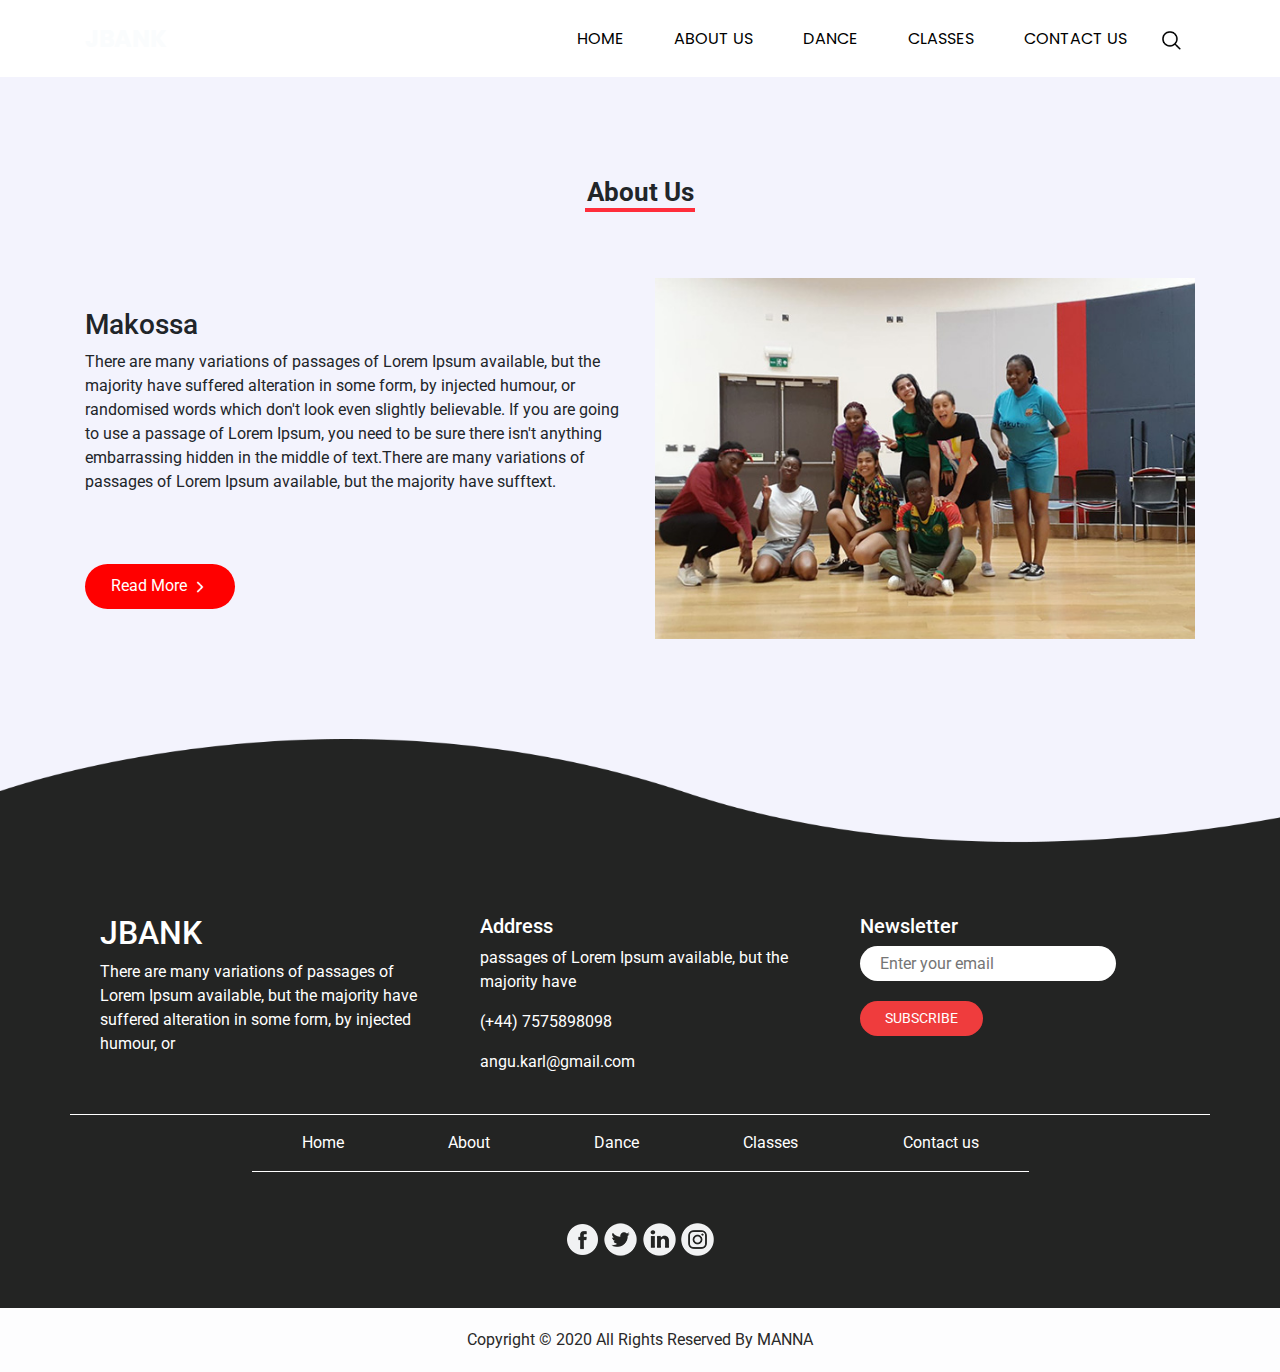
==== about.html @ 367013ea "OK" ====
<!DOCTYPE html>
<html>

<head>
  <!-- Basic -->
  <meta charset="utf-8" />
  <meta http-equiv="X-UA-Compatible" content="IE=edge" />
  <!-- Mobile Metas -->
  <meta name="viewport" content="width=device-width, initial-scale=1, shrink-to-fit=no" />
  <!-- Site Metas -->
  <meta name="keywords" content="" />
  <meta name="description" content="" />
  <meta name="author" content="" />

  <title>JBANK</title>

  <!-- slider stylesheet -->
  <link rel="stylesheet" type="text/css"
    href="https://cdnjs.cloudflare.com/ajax/libs/OwlCarousel2/2.1.3/assets/owl.carousel.min.css" />

  <!-- bootstrap core css -->
  <link rel="stylesheet" type="text/css" href="css/bootstrap.css" />

  <!-- fonts style -->
  <link href="https://fonts.googleapis.com/css?family=Poppins:300,400,600,700|Roboto:300,400,700&display=swap"
    rel="stylesheet">
  <!-- Custom styles for this template -->
  <link href="css/style.css" rel="stylesheet" />
  <!-- responsive style -->
  <link href="css/responsive.css" rel="stylesheet" />
</head>

<body class="about-page">

  <div class="hero_area">
    <!-- header section strats -->
    <header class="header_section">
      <div class="container">
        <nav class="navbar navbar-expand-lg custom_nav-container pt-3">
          <a class="navbar-brand" href="#">
            JBANK
          </a>
          <button class="navbar-toggler" type="button" data-toggle="collapse" data-target="#navbarSupportedContent"
            aria-controls="navbarSupportedContent" aria-expanded="false" aria-label="Toggle navigation">
            <span class="navbar-toggler-icon"></span>
          </button>

          <div class="collapse navbar-collapse" id="navbarSupportedContent">
            <ul class="navbar-nav ml-auto mr-2">
              <li class="nav-item active">
                <a class="nav-link" href="index.html">Home <span class="sr-only">(current)</span></a>
              </li>
              <li class="nav-item">
                <a class="nav-link" href="about.html">About Us </a>
              </li>
              <li class="nav-item">
                <a class="nav-link" href="dance.html">Dance</a>
              </li>
              <li class="nav-item">
                <a class="nav-link" href="classes.html">Classes</a>
              </li>
              <li class="nav-item">
                <a class="nav-link" href="contact.html">Contact us</a>
              </li>

            </ul>
            <form class="form-inline my-2 my-lg-0">

              <button class="btn  my-2 my-sm-0 nav_search-btn" type="submit"></button>
            </form>
          </div>
        </nav>
      </div>
    </header>
    <!-- end header section -->

  </div>

  <!-- about section -->

  <section class="about_section">
    <div class="container">
      <h2>
        About Us
      </h2>
      <div class="row">
        <div class="col-md-6">
          <div class="about-detail">
            <h3>
              Makossa
            </h3>
            <p>
              There are many variations of passages of Lorem Ipsum available, but the majority have suffered alteration
              in some form, by injected humour, or randomised words which don't look even slightly believable. If you
              are going to use a passage of Lorem Ipsum, you need to be sure there isn't anything embarrassing hidden in
              the middle of text.There are many variations of passages of Lorem Ipsum available, but the majority have
              sufftext.
            </p>
            <div>
              <a href="">
                <div>
                  <span>
                    Read More
                  </span>
                  <span>
                    <img src="images/right.png" alt="" style="width: 18px;">
                  </span>
                </div>
              </a>
            </div>
          </div>
        </div>
        <div class="col-md-6">
          <div class="about-imge-box">
            <img src="images/about-img.jpg" alt="" class="img-fluid">
          </div>
        </div>
      </div>
    </div>
  </section>

  <!-- end about section -->






  <!-- info section -->
  <section class="info_section">
    <div class="container ">
      <div class="row custom_border-btm mb-3 pb-4">
        <div class="col-md-4 info_logo">
          <h2>
            JBANK
          </h2>
          <p>
            There are many variations of passages of Lorem Ipsum available, but the majority have suffered alteration in
            some form, by injected humour, or
          </p>
        </div>
        <div class="col-md-4 info_address">
          <h5>
            Address
          </h5>
          <p>
            passages of Lorem Ipsum available, but the majority have
          </p>
          <p>
            (+44) 7575898098
          </p>
          <p>
            angu.karl@gmail.com
          </p>
        </div>
        <div class="col-md-4 info_news">
          <h5>
            Newsletter
          </h5>
          <form action="">
            <div>
              <input type="email" placeholder="Enter your email">
            </div>
            <div>
              <button type="submit">
                Subscribe
              </button>
            </div>
          </form>
        </div>
      </div>
      <div class="info_nav ">
        <nav class="custom_border-btm">
          <ul>
            <li>
              <a href="index.html"> Home</a>
            </li>
            <li>
              <a href="about.html">About</a>
            </li>
            <li>
              <a href="dance.html">Dance</a>
            </li>
            <li>
              <a href="classes.html">Classes</a>
            </li>
            <li>
              <a href="contact.html">Contact us</a>
            </li>
          </ul>
        </nav>
      </div>
      <div>
        <div class="info_social">
          <div>
            <img src="images/fb.png" alt="">
          </div>
          <div>
            <img src="images/twitter.png" alt="">
          </div>
          <div>
            <img src="images/linkedin.png" alt="">
          </div>
          <div>
            <img src="images/insta.png" alt="">
          </div>
        </div>
      </div>
    </div>
  </section>
  <!-- endsss info section -->



  <!-- footer section -->
  <section class="container-fluid footer_section">
    <p>
      Copyright &copy; 2020 All Rights Reserved By
      <a href="https://MANNA/">MANNA</a>
    </p>
  </section>
  <!-- footer section -->

  <script type="text/javascript" src="js/jquery-3.4.1.min.js"></script>
  <script type="text/javascript" src="js/bootstrap.js"></script>





</body>

</html>
---- css/style.css ----
body {
	font-family: "Roboto", sans-serif;
	overflow-x: hidden;
	background-color: #fff;
}

.layout_padding {
	padding: 75px 0;
}

.layout_padding-top {
	padding-top: 75px;
}

.layout_padding-bottom {
	padding-bottom: 75px;
}

/*header section*/

.header_section {
	font-family: "Poppins", sans-serif;

	
	background-repeat: no-repeat;
	background-size: 100% 500px;
}
.videos{
float:none;
}
/* 
.header_section::before {
  content: "";

  position: absolute;
  background-repeat: no-repeat;
  content: "";
  width: 33%;
  height: 100%;
  background-size: cover;
  background-image: url(../images/shape-1.png);
} */

.header_section .nav_container {
	margin: 0 auto;
}

.custom_nav-container.navbar-expand-lg .navbar-nav .nav-link {
	text-transform: uppercase;
	padding: 10px 25px;
	color: #000101;
}

a,
a:hover,
a:focus {
	text-decoration: none;
}

a:hover,
a:focus {
	color: initial;
}

.btn,
.btn:focus {
	outline: none !important;
	box-shadow: none;
}

.custom_nav-container .navbar-toggler {}

.custom_nav-container .navbar-toggler .navbar-toggler-icon {}

.custom_nav-container .nav_search-btn {}

.navbar {}

.nav-link:hover {}

.navbar-brand,
.navbar-brand:hover {
	text-transform: uppercase;
	font-weight: bold;
	font-size: 24px;
	color: #fafcfd;
	
}

.custom_nav-container .nav_search-btn {
	background-image: url(../images/search-icon.png);

	background-size: 22px;
	background-repeat: no-repeat;
	background-position-y: 7px;
	width: 35px;
	height: 35px;
	padding: 0;
	border: none;
}

.custom_nav-container {
	z-index: 99999;
	padding: 15px 0;
}

.custom_nav-container .navbar-toggler {
	outline: none;
}

.custom_nav-container .navbar-toggler .navbar-toggler-icon {
	background-image: url(../images/menu.png);
	background-size: 55px;
}

/*end header section*/

/* slider section */
.slider_section {
	height: 92vh;
}

.slider_section::before {
	content: "";
	position: absolute;
	left: -5px;
	width: 101%;
	height: 100%;
	background-image: url(../images/hero1.png);
	background-size: cover;
	background-repeat: no-repeat;
	z-index: -1;
	background-position: bottom;
}

.slider_item-box .col-md-6 {
	display: flex;
	align-items: center;
}

.slider_item-box .slider-box-detail {
	color: #fcfdfe;
}

.slider_item-box .slider-box-detail h1 {
	font-weight: bold;
}

.slider_item-box .slider-box-detail a {
	display: flex;
	align-items: center;
	justify-content: center;
	width: 150px;
	height: 45px;
	background-color: #131212;
	border-radius: 25px;
	color: #fcfdfd;
	margin-top: 70px;
}

.number-container {
	position: absolute;
	top: 34%;

	left: 4%;
}

.number-container .number-box {
	display: flex;
	flex-direction: column;
	justify-content: center;
	align-items: center;
	color: white;
}

.number-container .number-box hr {
	border: none;
	width: 2px;
	height: 85px;
	background-color: white;
}

.carousel-control {
	position: absolute;
	top: 43%;
	right: 7%;
	display: flex;
	flex-direction: column;
}

.slider_section .carousel-control-prev,
.slider_section .carousel-control-next {
	background-color: #000101;

	left: auto;
	width: 50px;
	height: 50px;
	border: 1px solid #000;
	background-color: transparent;
	opacity: 1;
	border-radius: 100%;
	background-size: 15px;
	background-repeat: no-repeat;
	background-position: center;
}

.slider_section .carousel-control-prev {
	margin-top: 60px;
	margin-left: -46px;
	background-image: url(../images/prev.png);
}

.slider_section .carousel-control-next {
	background-image: url(../images/next.png);
}

/* end slider section */

/* about section */
.about-page .about_section {
	padding: 50px 0;
	margin: 50px 0;
}

.about-page .about_section::before {

	top: -50px;
	width: 100%;
	height: 150%;

}

.about_section {
	padding-left: 10%;
	padding-bottom: 100px;
	position: relative;
}

.about_section h2 {
	text-align: center;
	position: relative;
	font-size: 26px;
	font-weight: bold;
	margin-bottom: 70px;
}

.about_section h2::after {
	content: "";
	position: absolute;

	width: 110px;
	height: 4px;
	top: 100%;
	left: 50%;
	transform: translateX(-50%);

	background-color: #ff2d3b;
}

.about_section .col-md-6 {
	display: flex;
	align-items: center;
}

.about_section::before {
	content: "";
	position: absolute;
	top: -100px;
	right: 0;
	width: 92%;
	height: 120%;
	z-index: -2;
	background-color: #f3f3fd;
}

.about_section .about-detail a {
	display: flex;
	align-items: center;
	justify-content: center;
	width: 150px;
	height: 45px;
	background-color: #ff0000;
	border-radius: 25px;
	color: #fff;
	margin-top: 70px;
}

/* end about section */

/* class section */

.class_section {}

.class_section h2 {
	text-align: center;
	font-size: 26px;
	font-weight: bold;
	margin-bottom: 70px;
	position: relative;
}

.class_section h2::after {
	content: "";
	position: absolute;
	width: 140px;
	height: 4px;
	top: 100%;
	left: 50%;
	transform: translateX(-50%);

	background-color: #ff2d3b;
}

.class_section .class_img-box {
	width: 220px;
	height: 290px;
	margin: 0 auto;
	display: flex;
	justify-content: center;
	align-items: center;
	border-radius: 55px;

	background-repeat: no-repeat;
}

.class_section .class_img-box.box-img-1 {
	background: linear-gradient(0deg,
			rgba(54, 54, 54, 0.5),
			rgba(54, 54, 54, 0.8)),
		url(../images/class-1.jpg);
	background-size: cover;
}

.class_section .class_img-box.box-img-1:hover {
	background: linear-gradient(0deg,
			rgba(230, 56, 60, 0.8),
			rgba(230, 56, 60, 0.8)),
		url(../images/class-1.jpg);
	background-size: cover;
}

.class_section .class_img-box.box-img-2 {
	background: linear-gradient(0deg,
			rgba(54, 54, 54, 0.5),
			rgba(54, 54, 54, 0.8)),
		url(../images/class-2.jpg);
	background-size: cover;
}

.class_section .class_img-box.box-img-2:hover {
	background: linear-gradient(0deg,
			rgba(230, 56, 60, 0.8),
			rgba(230, 56, 60, 0.8)),
		url(../images/class-2.jpg);
	background-size: cover;
}

.class_section .class_img-box.box-img-3 {
	background: linear-gradient(0deg,
			rgba(54, 54, 54, 0.5),
			rgba(54, 54, 54, 0.8)),
		url(../images/class-3.jpg);
	background-size: cover;
}

.class_section .class_img-box.box-img-3:hover {
	background: linear-gradient(0deg,
			rgba(230, 56, 60, 0.8),
			rgba(230, 56, 60, 0.8)),
		url(../images/class-3.jpg);
	background-size: cover;
}

.class_section .class_img-box.box-img-4 {
	background: linear-gradient(0deg,
			rgba(54, 54, 54, 0.5),
			rgba(54, 54, 54, 0.8)),
		url(../images/class-4.jpg);
	background-size: cover;
}

.class_section .class_img-box.box-img-4:hover {
	background: linear-gradient(0deg,
			rgba(230, 56, 60, 0.8),
			rgba(230, 56, 60, 0.8)),
		url(../images/class-4.jpg);
	background-size: cover;
}

.class_section .class_img-box a,
.class_section .class_img-box a:hover {
	color: #fff;
}

.class_section .class_section-btn {
	display: flex;
	justify-content: center;
}

.class_section .class_section-btn a {
	display: flex;
	align-items: center;
	justify-content: center;
	width: 150px;
	height: 45px;
	border: 1px solid #ff0000;
	border-radius: 25px;
	color: #ff0000;
	margin-top: 70px;
}

/* end class section */

/* master section */
.dance_page .master_section::before {
	background-color: #ee3c3d;
	top: 0;
	height: 140%;
}

.dance_page .master_section {
	padding: 0;
	padding-top: 100px;
	margin-bottom: 0;
}

.master_section {
	position: relative;
}

.master_custom-container {
	width: 55%;
	margin: 0 auto;
	margin-bottom: 115px;
}

.master_section::before {
	content: "";
	position: absolute;
	top: -150px;
	height: 145%;
	width: 100%;
	background-image: url(../images/master-bg.png);
	background-repeat: no-repeat;
	background-size: cover;
	z-index: -1;
}

.master_section h2 {
	text-align: center;
	font-size: 26px;
	color: #fff;
	font-weight: bold;
	margin-bottom: 70px;
	position: relative;
}

.master_section h2::after {
	content: "";
	position: absolute;
	width: 100px;
	height: 4px;
	top: 100%;
	left: 50%;
	transform: translateX(-50%);

	background-color: #fff;
}

.master_img-box {
	width: 200px;
	height: 200px;
	display: flex;
	justify-content: center;
	align-items: center;
	border-radius: 50px;
	border: 1px solid white;
	margin-bottom: 25px;
}

.master_img-box-white {
	background-color: #fff;
}

.master_section .master_detail {
	color: #fff;
	text-align: center;
}

.master_section .master_detail h4 {
	font-size: 20px;
}

.master_section .master_content-box {
	display: flex;
	flex-direction: column;
	align-items: center;
}

.master_section .master_section-btn {
	display: flex;
	justify-content: center;
}

.master_section .master_section-btn a {
	display: flex;
	align-items: center;
	justify-content: center;
	width: 150px;
	height: 45px;
	border: 1px solid #fff;
	border-radius: 25px;
	color: #fff;
	margin-top: 70px;
}

/* end master section */

/* contact section */
.contact_section .col-md-6 {
	padding: 0;
}

.contact_section input {
	border: none;
	outline: none;
	border-bottom: 1px solid #000;
	width: 90%;
	margin: 10px 0;
}

.contact_form-container {
	padding: 45px;
	padding-right: 0;
}

.contact_form-container button {
	border: none;
	background-color: #ef3c3d;
	color: #fff;
	padding: 8px 40px;
	border-radius: 20px;
}

.contact_img-box {
	background-image: url(../images/dots.png);
	background-repeat: no-repeat;
	background-size: cover;
	display: flex;
	align-items: center;
	padding: 45px;
	padding-left: 0;
}

.contact_img-box img {
	width: 80%;
}

.contact_section h2 {
	font-size: 26px;
	color: #010103;
	font-weight: bold;

	position: relative;
	margin-left: 2.5%;
}

.contact_section h2::after {
	content: "";
	position: absolute;
	width: 130px;
	height: 4px;
	top: 100%;
	left: 0;

	background-color: #ff2d3b;
}

/* end contact section */

/* info section */
.info_section {
	padding-top: 175px;
	padding-bottom: 1px;
	color: #fff;
	background-image: url(../images/info-bg.png);
	background-size: cover;
	background-position: left top;
	background-repeat: no-repeat;
}

.info_section .col-md-4 {
	padding: 0 30px;
}

.info_news input {
	border: none;
	width: 80%;
	height: 35px;
	border-radius: 20px;
	background-color: #fff;
	outline: none;
	padding-left: 20px;
}

.info_news button {
	border: none;
	background-color: #ef3c3d;
	color: #fff;
	text-transform: uppercase;
	font-size: 14px;
	padding: 7px 25px;
	border-radius: 20px;
	margin-top: 20px;
}

.info_nav nav {
	width: 70%;
	margin: 0 auto;
}

.info_nav ul {
	display: flex;
	justify-content: space-between;
	padding: 0 50px;
}

.info_nav ul li {
	list-style-type: none;
}

.info_nav ul li a {
	color: #fff;
}

.custom_border-btm {
	border-bottom: 1px solid #fff;
}

.info_social {
	display: flex;
	justify-content: space-between;
	width: 150px;
	margin: 50px auto;
}

/* end info section */

/* footer section*/

.footer_section {
	background-color: #fdfdfe;
	padding: 20px 0;
	font-family: "Roboto", sans-serif;
}

.footer_section p {
	color: #292929;
	margin: 0;
	text-align: center;
}

.footer_section a {
	color: #292929;
}

/* end footer section*/
---- css/responsive.css ----
@media (max-width: 1120px) {
  .master_custom-container {
    width: 70%;
  }
}

@media (max-width: 992px) {
  #navbarSupportedContent {
    margin-top: 25px;
  }

  .custom_nav-container .form-inline.my-2.my-lg-0 {
    padding-left: 25px;
  }

  .master_custom-container {
    width: 75%;
  }

  /* .about_section {
        margin-top: 150px;
    } */
}

@media (max-width: 768px) {
  .header_section {
    background-size: 45% 80px;
  }

  .slider_section {
    height: auto;
  }

  .slider_item-box .slider-box-detail {
    padding-right: 15%;
  }

  .about_section {
    padding: 15px;
    margin-top: 150px;
  }

  .about_section::before {
    top: -50px;

    height: 114%;
  }

  .about_section::before {
    width: 100%;
  }

  .about-imge-box {
    margin-top: 50px;
  }

  .about_section .about-detail a {
    margin-top: 35px;
  }

  .master_section::before {
    height: 135%;
  }

  .info_nav {
    margin: 0 -15px;
  }

  .info_nav nav {
    width: 100%;
  }

  .info_section .col-md-4 {
    padding: 20px 30px;
  }
}

@media (max-width: 576px) {
  .carousel-control {
    display: none;
  }

  .dance_page .master_section {
    margin-top: 0;
  }

  .master_section {
    margin-top: 75px;
    padding-top: 15%;
  }

  .info_nav ul {
    padding: 0 10px;
  }

  .info_news input {
    width: 100%;
  }
}

@media (max-width: 480px) {
}

@media (max-width: 400px) {
  .info_nav ul {
    flex-direction: column;
    align-items: center;
  }
}

@media (max-width: 360px) {
  .master_section::before {
    top: -200px;
  }
}

@media (min-width: 1200px) {
}
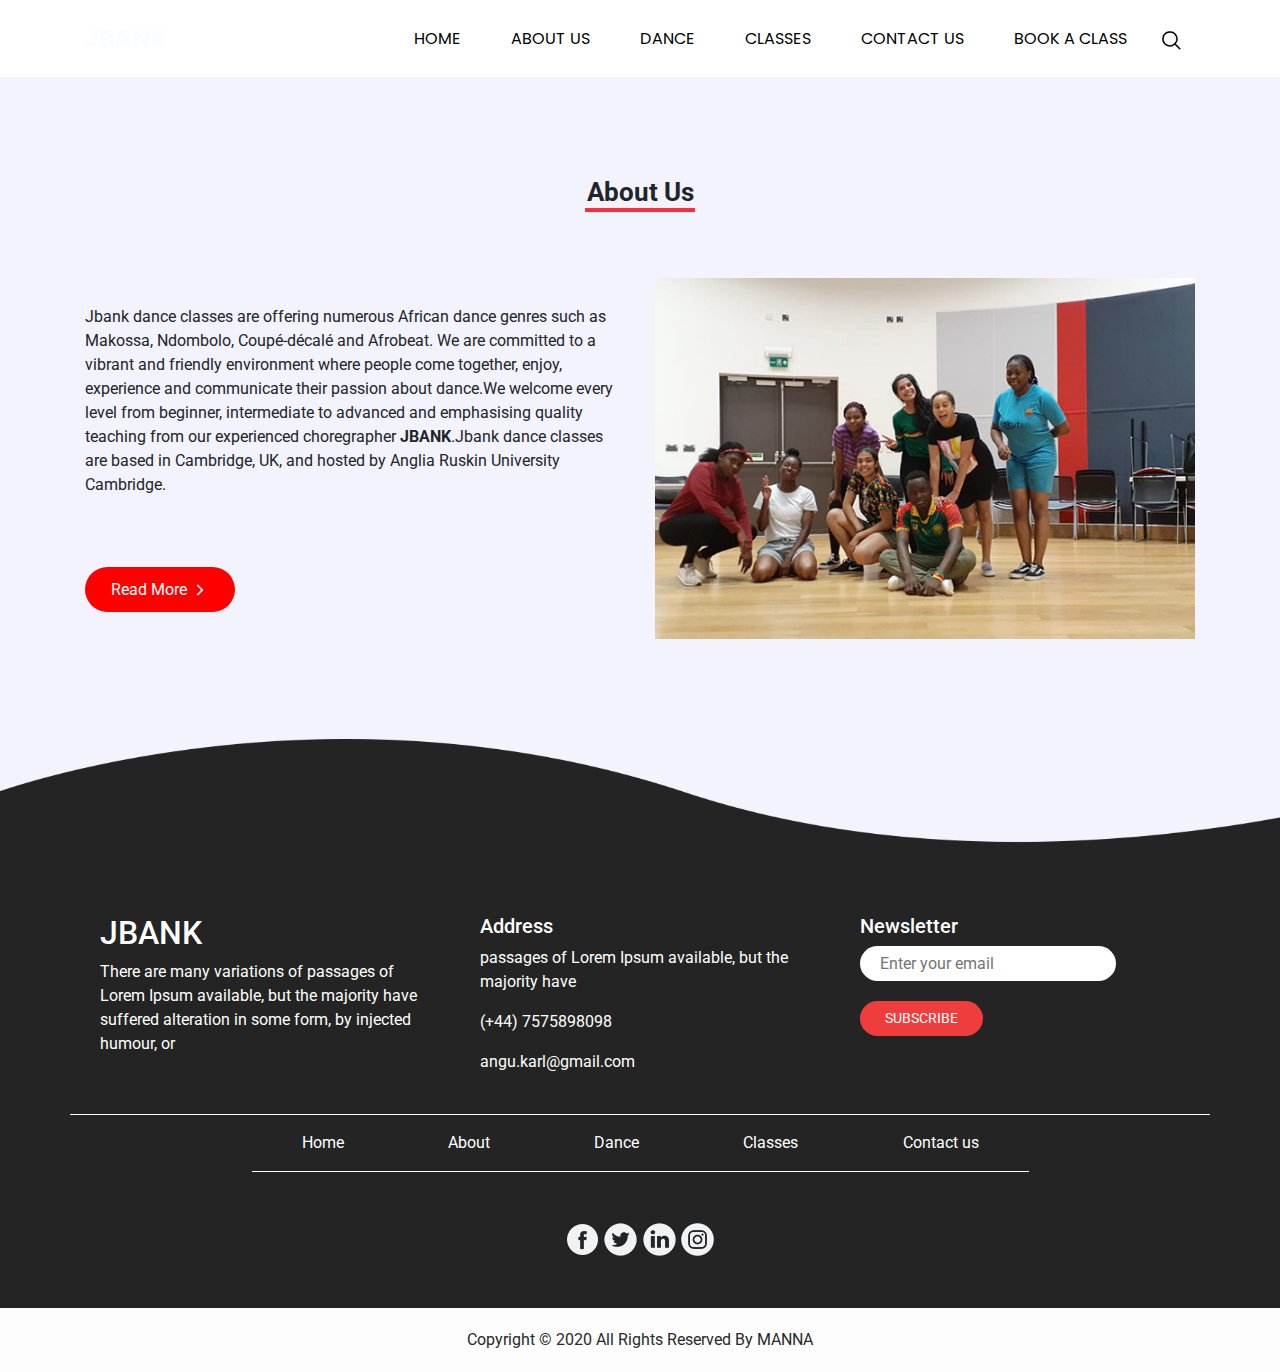
==== commit 930fad9a: "ok" ====
--- a/about.html
+++ b/about.html
@@ -62,6 +62,9 @@
               <li class="nav-item">
                 <a class="nav-link" href="contact.html">Contact us</a>
               </li>
+              <li class="nav-item">
+                <a class="nav-link" href="classes.html">Book a Class</a>
+              </li>
 
             </ul>
             <form class="form-inline my-2 my-lg-0">
@@ -86,15 +89,9 @@
       <div class="row">
         <div class="col-md-6">
           <div class="about-detail">
-            <h3>
-              Makossa
-            </h3>
+           
             <p>
-              There are many variations of passages of Lorem Ipsum available, but the majority have suffered alteration
-              in some form, by injected humour, or randomised words which don't look even slightly believable. If you
-              are going to use a passage of Lorem Ipsum, you need to be sure there isn't anything embarrassing hidden in
-              the middle of text.There are many variations of passages of Lorem Ipsum available, but the majority have
-              sufftext.
+              Jbank dance classes are offering numerous African dance genres such as Makossa, Ndombolo, Coupé-décalé and Afrobeat. We are committed to a vibrant and friendly environment where people come together, enjoy, experience and communicate their passion about dance.We welcome every level from beginner, intermediate to advanced and emphasising quality teaching from our experienced choregrapher <strong>JBANK</strong>.Jbank dance classes are based in Cambridge, UK, and hosted by Anglia Ruskin University Cambridge.
             </p>
             <div>
               <a href="">
